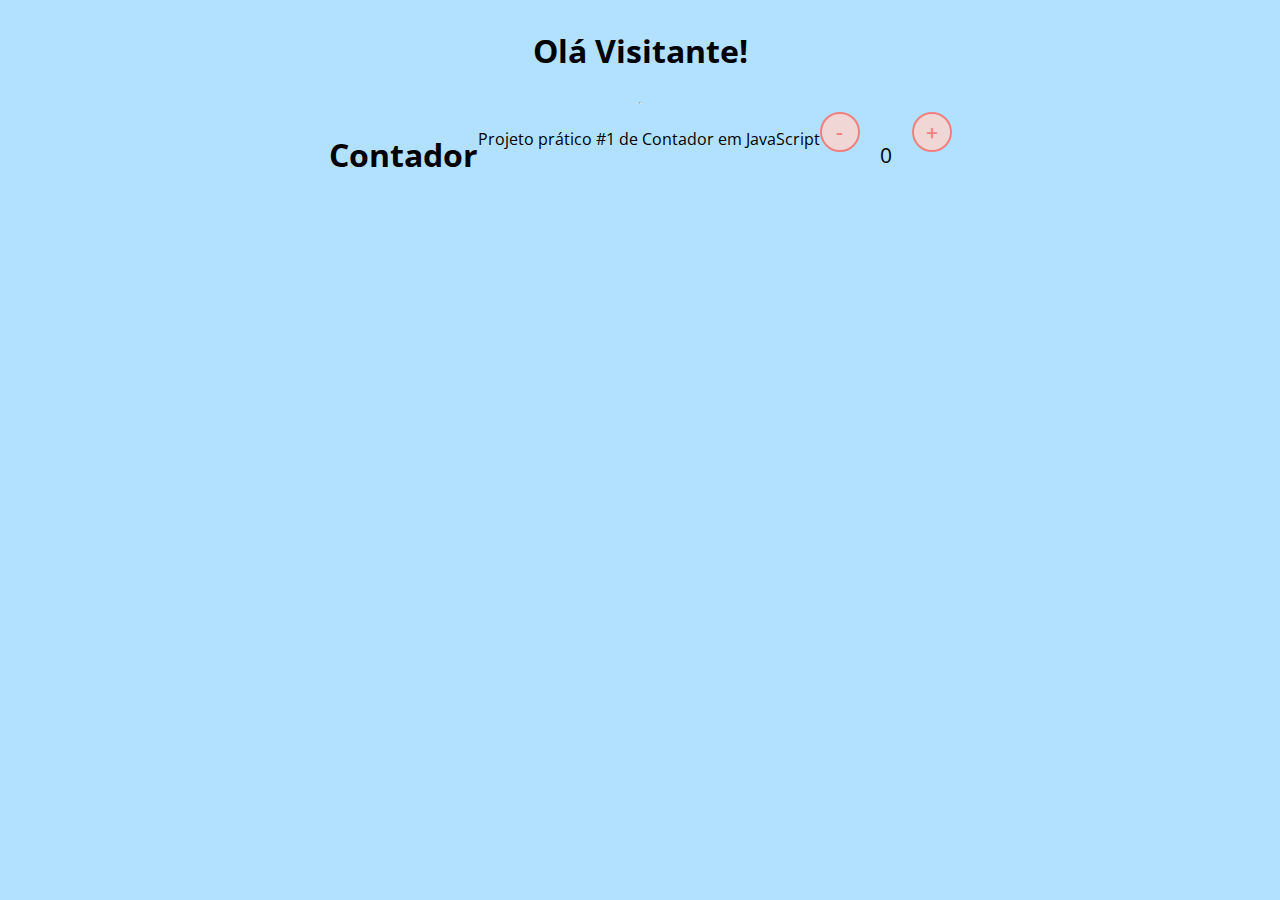
==== Contador/index.html @ efee4190 "Projeto #1 - Contador" ====
<!DOCTYPE html>
<html lang="en">
<head>
    <meta charset="UTF-8">
    <meta http-equiv="X-UA-Compatible" content="IE=edge">
    <meta name="viewport" content="width=device-width, initial-scale=1.0">
    <link rel="stylesheet" href="./assets/css/style.css">
    
    <title>Teste 01</title>
</head>
<body>
    <h1>Olá Visitante!</h1><hr>  

    <div id="counter">
        <h1>Contador</h1>
        <p>Projeto prático #1 de Contador em JavaScript</p>
        <button name="subtrair" onclick="decrement()">-</button>
        <span id="currentNumber">0</span>
        <button name="adicionar" onclick="increment()">+</button>
    </div>
</body>
<script src="./assets/js/script.js"></script>
</html>
---- Contador/assets/css/style.css ----
@import url('https://fonts.googleapis.com/css2?family=Open+Sans:wght@300;600&display=swap');

* {
    font-family: 'Open Sans', sans-serif;
}

body {
    display: flex;
    align-items: center;
    justify-content: center;
    flex-direction: column;
    background-color: rgb(177, 225, 255);
}

button {
    height: 40px;
    width: 40px;
    border-radius: 50%;
    border: 2px solid lightcoral;
    background-color: rgb(241, 214, 214);
    color: lightcoral;
    font-size: 16pt;
    font-weight: 600;
    text-align: center;
}

#counter {
    display: flex;
}

#currentNumber {
    display: flex;
    align-items: center;
    margin: 0 20px;
    font-size: 16pt;
}
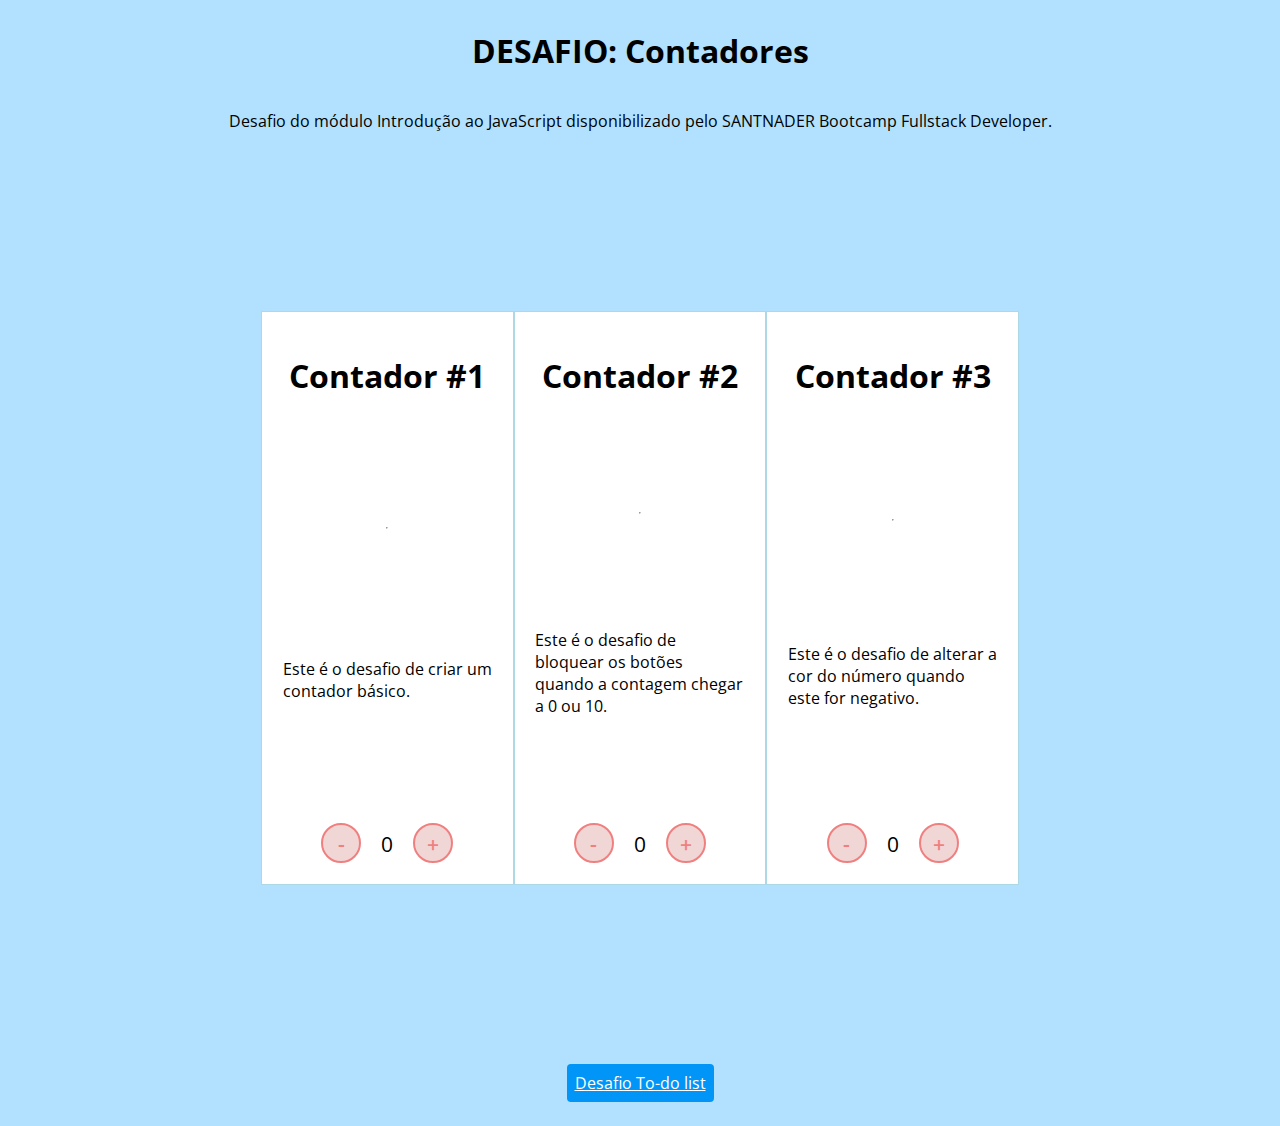
==== commit a9dc7499: "Acrescentar contador #2 e #3" ====
--- a/Contador/index.html
+++ b/Contador/index.html
@@ -9,15 +9,59 @@
     <title>Teste 01</title>
 </head>
 <body>
-    <h1>Olá Visitante!</h1><hr>  
+    <h1 class="titulo">DESAFIO: Contadores</h1>
+            <p class="texto">
+                Desafio do módulo Introdução ao JavaScript disponibilizado 
+                pelo SANTNADER Bootcamp Fullstack Developer.
+            </p>
+    <div class="conteudo">
 
-    <div id="counter">
-        <h1>Contador</h1>
-        <p>Projeto prático #1 de Contador em JavaScript</p>
-        <button name="subtrair" onclick="decrement()">-</button>
-        <span id="currentNumber">0</span>
-        <button name="adicionar" onclick="increment()">+</button>
+        <!-- Contador #1 -->
+        <div class="contador">
+            <h1>Contador #1</h1><hr>
+            <p class="descricao">
+                Este é o desafio de criar um contador básico.
+            </p>
+            <div class="counterApp">
+                <button name="subtrair" onclick="decrement()">-</button>
+                <span id="currentNumber">0</span>
+                <button name="adicionar" onclick="increment()">+</button>
+            </div>
+        </div>
+
+        <!-- Contador #2 -->
+        <div class="contador">
+            <h1>Contador #2</h1><hr>
+            <p class="descricao">Este é o desafio de bloquear os botões quando a contagem chegar
+                a 0 ou 10.
+            </p>
+            <div class="counterApp">
+                <button id="subtrair2" onclick="decrementStop()">-</button>
+                <span id="currentNumber2">0</span>
+                <button id="adicionar2" onclick="incrementStop()">+</button>
+            </div>
+        </div>
+
+        <!-- Contador #3 -->
+        <div class="contador">
+            <h1>Contador #3</h1><hr>
+            <p class="descricao">Este é o desafio de alterar a cor do número quando este for 
+                negativo.
+            </p>
+            <div class="counterApp">
+                <button name="subtrair" onclick="decrementRed()">-</button>
+                <span id="currentNumber3">0</span>
+                <button name="adicionar" onclick="incrementRed()">+</button>
+            </div>
+        </div>
     </div>
+
+    <div class="desafio">
+        <a href="../Desafio To-do list/index.html">
+            Desafio To-do list
+        </a>
+    </div>
+
 </body>
 <script src="./assets/js/script.js"></script>
 </html>--- a/Contador/assets/css/style.css
+++ b/Contador/assets/css/style.css
@@ -24,13 +24,75 @@
     text-align: center;
 }
 
-#counter {
-    display: flex;
-}
-
 #currentNumber {
     display: flex;
     align-items: center;
     margin: 0 20px;
     font-size: 16pt;
+}
+
+#currentNumber2 {
+    display: flex;
+    align-items: center;
+    margin: 0 20px;
+    font-size: 16pt;
+}
+
+#currentNumber3 {
+    display: flex;
+    align-items: center;
+    margin: 0 20px;
+    font-size: 16pt;
+}
+
+.conteudo {
+    display: flex;
+    align-items: center;
+    justify-content: start;
+    width: 60%;
+    height: 100vh;
+
+}
+
+.contador {
+    display: flex;
+    justify-content: space-between;
+    align-items: center;
+    flex-direction: column;
+    background-color: white;
+    width: 100%;
+    height: 59%;
+    padding: 1.3rem 0;
+    border: 1px solid lightblue;
+}
+
+.descricao {
+    display: flex;
+    align-items: center;
+    justify-content: center;
+    margin: 1.3rem;
+}
+
+.counterApp {
+    display: flex;
+}
+
+.desafio a {
+    background-color: #0095f6;
+    color: white;
+    padding: 8px;
+    border-radius: 4px;
+}
+
+.desafio a:hover {
+    background-color: gray;
+    color: black;
+}
+
+.desafio {
+    display: flex;
+    width: 100%;
+    justify-content: space-evenly;
+    align-items: center;
+    padding: 1rem;
 }